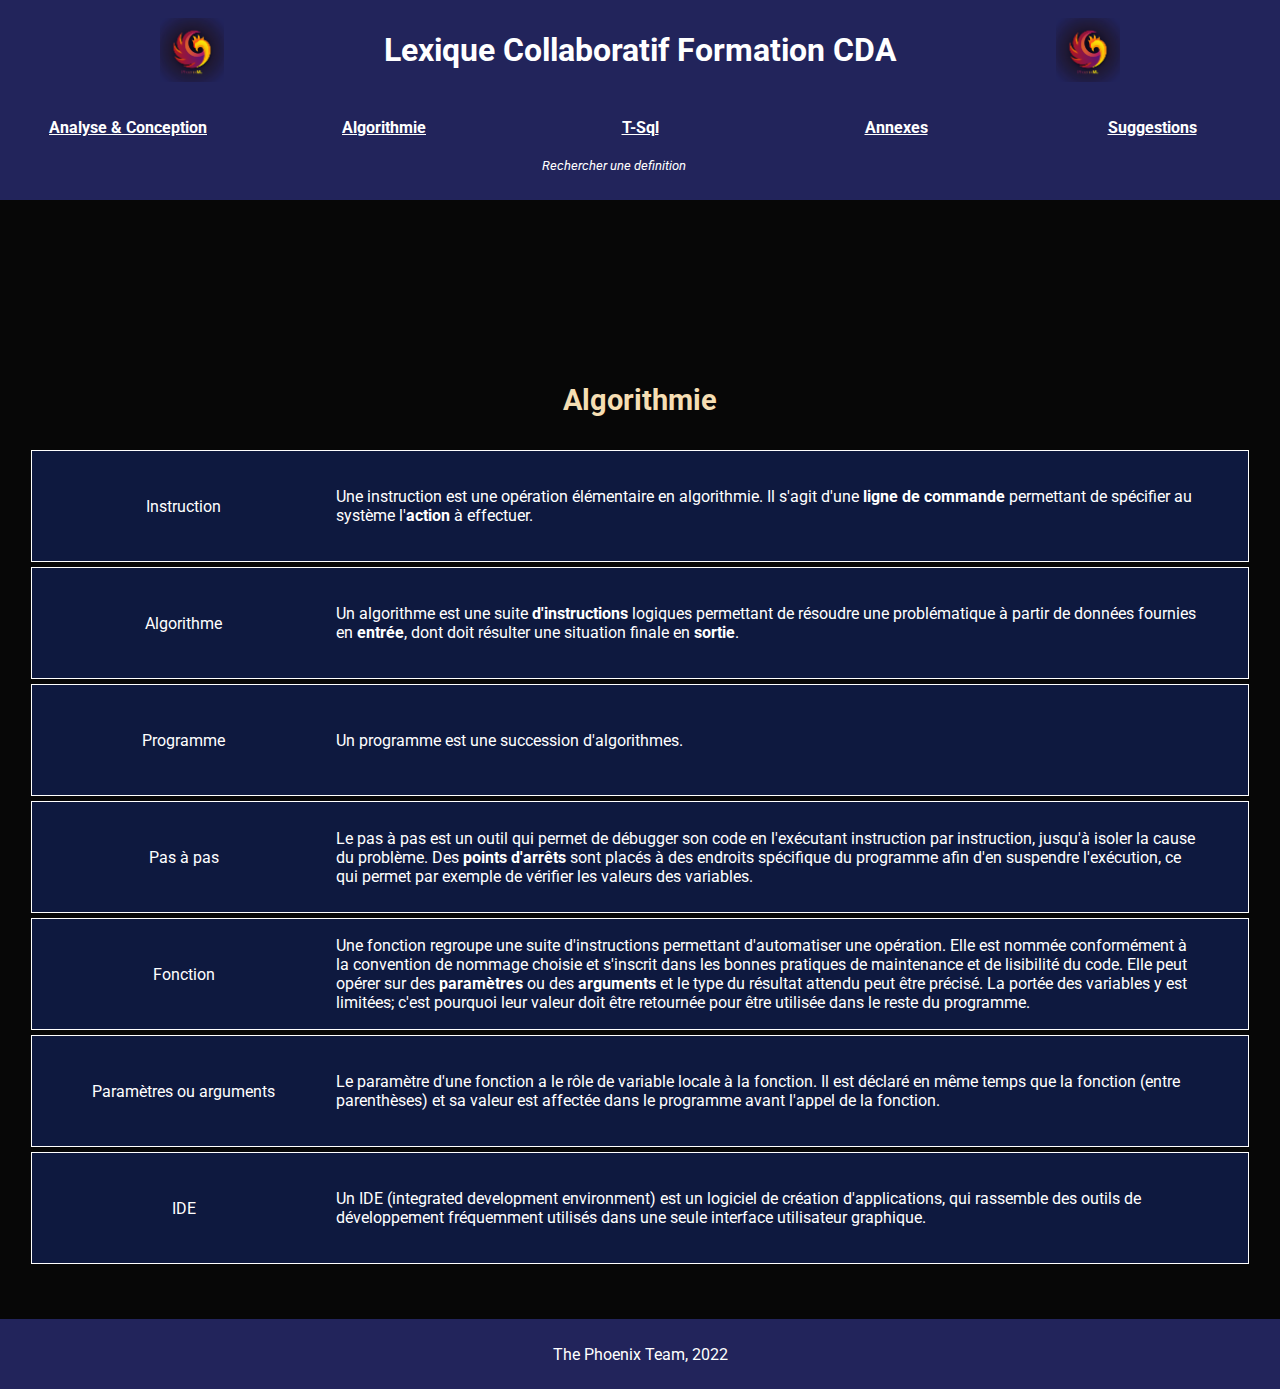
==== pages/algo.html @ 2ebdb153 "Update algo.html" ====
<!DOCTYPE html>
<html lang="fr">
<head>
    <meta charset="UTF-8">
    <meta http-equiv="X-UA-Compatible" content="IE=edge">
    <meta name="viewport" content="width=device-width, initial-scale=1.0">
    <link rel="preconnect" href="https://fonts.googleapis.com">
    <link rel="preconnect" href="https://fonts.gstatic.com" crossorigin>
    <link href="https://fonts.googleapis.com/css2?family=Roboto:wght@300&display=swap" rel="stylesheet">
    <link rel="stylesheet" href="../css/style.css" type="text/css">
    <link rel="stylesheet" href="https://cdnjs.cloudflare.com/ajax/libs/font-awesome/6.2.1/css/all.min.css" integrity="sha512-MV7K8+y+gLIBoVD59lQIYicR65iaqukzvf/nwasF0nqhPay5w/9lJmVM2hMDcnK1OnMGCdVK+iQrJ7lzPJQd1w==" crossorigin="anonymous" referrerpolicy="no-referrer" />
    <title>Phoenix Lexique</title>
</head>
<body>
    <header id="navBar">
        <a href="../index.html" id="entete" class="titre">
            <img src="../images/phoenixml.jpg" alt="Logo PhoeniXML" class="logoPromo">
            <h1>Lexique Collaboratif Formation CDA</h1>
            <img src="../images/phoenixml.jpg" alt="Logo PhoeniXML" class="logoPromo">
        </a>
        <div class="navbar">
            <div class="links">
                <a href="../pages/analyse.html">Analyse & Conception</a>
                <a href="../pages/algo.html">Algorithmie</a>
                <a href="../pages/sql.html">T-Sql</a>
                <a href="../pages/annexes.html">Annexes</a>
                <a href="../pages/suggestions.html">Suggestions</a>
            </div>
            <div class="searchbar" id="boxSearch">
                <input type="text" placeholder="Rechercher une definition" id="searchBar"><i class="fa-sharp fa-solid fa-magnifying-glass" id="startResearch"></i>
            </div>
        </div>
    </header>
    <div class="arrow-bloc" id="arrowBloc">
        <!-- <svg xmlns="http://www.w3.org/2000/svg" viewBox="0 0 384 512" class="arrow-up">
            <path d="M214.6 41.4c-12.5-12.5-32.8-12.5-45.3 0l-160 160c-12.5 12.5-12.5 32.8 0 45.3s32.8 12.5 45.3 0L160 141.2V448c0 17.7 14.3 32 32 32s32-14.3 32-32V141.2L329.4 246.6c12.5 12.5 32.8 12.5 45.3 0s12.5-32.8 0-45.3l-160-160z" fill="#FFF"/> 
        </svg> -->
        <p>Cibler le haut de l'écran pour afficher</p>
    </div>
    <div class="main" id="main">
        <div class="category"><h2>Algorithmie</h2></div>
        <!-- copier coller ligne ici -->
        <div class="tabline">
            <div class="col-left">
                <p class="definition">Instruction</p>
            </div>
            <div class="col-right">
                <p>Une instruction est une opération élémentaire en algorithmie. Il s'agit d'une <strong>ligne de commande</strong> permettant de spécifier au système l'<strong>action</strong> à effectuer.</p>
            </div>
        </div>
        <!-- Fin copier coller ligne ici -->
        <!-- copier coller ligne ici -->
        <div class="tabline">
            <div class="col-left">
                <p class="definition">Algorithme</p>
            </div>
            <div class="col-right">
                <p>Un algorithme est une suite <strong>d'instructions</strong> logiques permettant de résoudre une problématique à partir de données fournies en <strong>entrée</strong>, dont doit résulter une situation finale en <strong>sortie</strong>.</p>
            </div>
        </div>
        <!-- Fin copier coller ligne ici -->
        <!-- copier coller ligne ici -->
        <div class="tabline">
            <div class="col-left">
                <p class="definition">Programme</p>
            </div>
            <div class="col-right">
                <p>Un programme est une succession d'algorithmes.</p>
            </div>
        </div>
        <!-- Fin copier coller ligne ici -->
        <!-- copier coller ligne ici -->
        <div class="tabline">
            <div class="col-left">
                <p class="definition">Pas à pas</p>
            </div>
            <div class="col-right">
                <p>Le pas à pas est un outil qui permet de débugger son code en l'exécutant instruction par instruction, jusqu'à isoler la cause du problème. Des <strong>points d'arrêts</strong> sont placés à des endroits spécifique du programme afin d'en suspendre l'exécution, ce qui permet par exemple de vérifier les valeurs des variables.</p>
            </div>
        </div>
        
        <!-- Fin copier coller ligne ici -->
        <!-- copier coller ligne ici -->
        <div class="tabline">
            <div class="col-left">
                <p class="definition">Fonction</p>
            </div>
            <div class="col-right">
                <p>Une fonction regroupe une suite d'instructions permettant d'automatiser une opération. Elle est nommée conformément à la convention de nommage choisie et s'inscrit dans les bonnes pratiques de maintenance et de lisibilité du code. Elle peut opérer sur des <strong>paramètres</strong> ou des <strong>arguments</strong> et le type du résultat attendu peut être précisé. La portée des variables y est limitées; c'est pourquoi leur valeur doit être retournée pour être utilisée dans le reste du programme.</p>
            </div>
        </div>
        <!-- Fin copier coller ligne ici -->
        <!-- copier coller ligne ici -->
        <div class="tabline">
            <div class="col-left">
                <p class="definition">Paramètres ou arguments</p>
            </div>
            <div class="col-right">
                <p>Le paramètre d'une fonction a le rôle de variable locale à la fonction. Il est déclaré en même temps que la fonction (entre parenthèses) et sa valeur est affectée dans le programme avant l'appel de la fonction.</p>
            </div>
        </div>
        <!-- Fin copier coller ligne ici -->
        <!-- copier coller ligne ici -->
        <div class="tabline">
            <div class="col-left">
                <p class="definition">IDE</p>
            </div>
            <div class="col-right">
                <p>Un IDE (integrated development environment) est un logiciel de création d'applications, qui rassemble des outils de développement fréquemment utilisés dans une seule interface utilisateur graphique.</p>
            </div>
        </div>
    <!-- Fin copier coller ligne ici -->
        <div class="modal">
            <span class="close" id="close">&times;</span>
            <img class="modal-content" id="modal-content">
            <div class="caption"></div>
        </div>  
    </div>
    <footer>
        <p>The Phoenix Team, 2022</p>
    </footer>
    <script src ="../js/script.js"></script>
</body>
</html>
---- css/style.css ----
@import url('https://fonts.googleapis.com/css2?family=Roboto:wght@300&display=swap');

/* Global Rules */
:root{
    --primary-color:rgb(34, 36, 91);
    /* Ancienne couleur header : rgb(37, 52, 121)*/
    --secondary-color:white;
    --third-color:rgb(7, 7, 7);
    --darker-color:rgb(14, 25, 63);
}

*{
    font-family: 'Roboto', sans-serif;
    margin: 0;
    padding: 0;
    text-decoration: none;
    list-style: none;
}

body::-webkit-scrollbar 
{
    width: 0px;
    background: transparent;
}

body{
    background-color: var(--third-color);
}

h1{
    text-align: center;
    color: white;
}

h2{
    font-size: 29px;
    text-align: center;
    color: wheat;
}

a{
    color: white;
}


ul,li{
    color: var(--secondary-color);
    text-align: left;
    width: 92%;
    list-style-type: none;
}

header{
    background-color: var(--primary-color);
    color: var(--secondary-color);
    width: 100%;
    /* height:100px; */
    position: fixed;
    top: 0;
    transition: 0.5s;
    z-index: 3;
}

.bg-header{
    z-index: 1;
    position: absolute;
    top: 0px;
    background-color: var(--primary-color);
    width: 100%;
    height: 200px;
}

.arrow-bloc{
    position: fixed;
    top: -20px;
    display: flex;
    justify-content: center;
    width: 100%;
    height: 20px;
    opacity: 0;
    background-color: var(--primary-color);
    z-index: 3;
}
.arrow-bloc p{
    color: wheat;
    font-weight: 900;
    
}

.arrow-moves{
    animation: arrowMoves 10s infinite;
    animation-delay: 3s;
}

.arrow-up{
    max-width: 20px;
    color: var(wheat);
}

.logoPromo
{
    width: 4em;
    height: 4em;
}

header a{
    text-decoration: none;
   
}

.titre{
    display: flex;
    justify-content: space-evenly;
    align-items: center;
    background-color: var(--primary-color);
     z-index: 3;
     height: 100px;
}
/* global flexbox */

footer,.col-left{
    display: flex;
    flex-direction: column;
    justify-content: space-between;
    align-items: center;
}

/* footer */

footer{
    height: calc(100vh - 80vh - 200px);
    min-height: 70px;
    background-color: var(--primary-color);
    color: var(--secondary-color);
}

footer p{
    height: 100%;
    display: flex;
    align-items: center ;
}

/* navbar */

.navbar{
    display: flex;
    flex-direction: column;
    justify-content: space-evenly;
    align-items: center;
    width: 100%;
    background-color: var(--primary-color);
    z-index: 4;
    transition: 0.1s;
    height: 100px;
}

.links{
    width: 100%;
    display: flex;
}

.links a{
    color: var(--secondary-color);
    font-weight: bold;
    text-decoration: underline;
    width: 100%;
    display: flex;
    justify-content: center;
    background-color: var(--primary-color);
}

/* search bloc */

.searchbar{
    width: 250px;
    height: 28px;
    display: flex;
    justify-content: space-evenly;
    background-color: var(--primary-color);
}

.searchbar input{
    background-color: var(--primary-color);
    color: var(--secondary-color);
    width: 170px;
    border: none;
    margin-bottom: 5px;
}

.searchbar input::placeholder{
    color: var(--secondary-color);
    font-style: italic;
}

.searchbar input:focus{
    outline: none;
}

.searchbar i{
    display: flex;
    justify-content: center;
    align-items: center;
    text-align: center;
    margin-bottom: 5px;
}

.fa-magnifying-glass{
    cursor: pointer;
}

/* input valid search after */
.boxValid{
    width: 95%;
    min-height: 80px;
    display: flex;
    flex-direction: column;
    justify-content: space-evenly;
    align-items: center;
    margin-bottom: 5px;
    padding-top: 15px;
    padding-bottom: 15px;
    position: relative;
}

.boxValid p{
    color: var(--secondary-color);
}

.valid-def{
    width: 70px;
    height: 28px;
    background-color: var(--primary-color);
    color: var(--secondary-color);
    border: solid var(--secondary-color) 1px;
    border-radius: 15px;
    cursor: pointer;
}

.strong{
    font-weight: bolder;
    color: wheat;
    width: 500px;
    display: flex;
    justify-content: center;
    align-items: center;
}



/* main */

.main{
    display:flex;
    justify-content:space-evenly;
    align-items:center;
    flex-direction:column;
    min-height: 80vh;
    background-color: var(--third-color);
    margin-bottom: 50px;
    margin-top:350px;
}



.mainIndex{
    display:flex;
    justify-content:center;
    align-items:center;
    flex-direction:column;
    min-height: 80vh;
    background-color: var(--third-color);
    margin-bottom: 50px;
    padding-top: 350px;
    padding-bottom: 50px;
}

.mainIndex a{
    color:wheat;
    font-style: italic;

}

.mainIndex p,.mainIndex li,.mainIndex h2
{
    height: 50px;
}

.mainIndex ul{
    width: 500px;
    display: flex;
    justify-content: center;
    align-items: center;
    flex-direction: column;
}

.mainIndex li{
    list-style-type: decimal;
    text-align: center;
    display: flex;
    flex-direction: column;
    min-height: 70px;
    display: flex;
    justify-content: center;
    align-items: center;
}

/* annexes*/
.mainAnnexe{
    display:flex;
    justify-content:space-evenly;
    align-items:center;
    flex-direction:column;
    min-height: 80vh;
    background-color: var(--third-color);
    margin-bottom: 50px;
    margin-top: 350px;
}

.mainAnnexe a{
    width: 85%;
    text-align: center;
    margin-bottom: 15px;
}

.fa-file-pdf,.fa-table,.fa-image{
    margin-left: 10px;
}

.fa-file-pdf{
    color: firebrick;
}

.fa-table{
    color: greenyellow;
}

.fa-image{
    color: rgb(81, 135, 179);
}

/* home */

.important-title{
    font-size: 25px;
}

.welcome{
    text-align: center;
    width: 90%;
    margin-bottom: 70px;
}

.welcome, .desc{
    color: var(--secondary-color);

}

.desc{
    text-align: center;
    margin-top: 30px;
    margin-bottom: 30px;
    width: 85%;
}

.category{
    display: flex;
    justify-content: center;
    align-items: center;
    height: 100px;
    background-color: var(--third-color);
    color: var(--secondary-color);
}


/* blocs definitions */

.tabline{
    width: 95%;
    min-height: 80px;
    background-color: var(--darker-color);
    border: solid var(--secondary-color) 1px;
    display: flex;
    justify-content: space-evenly;
    align-items: center;
    margin-bottom: 5px;
    padding-top: 15px;
    padding-bottom: 15px;
    position: relative;
}

.col-left,.col-right{
    height: 100%;
}

.col-left{
    width: 25%;
}

.col-right{
    position: relative;
    overflow-y: visible;
    display: flex;
    flex-direction: column;
    justify-content: center;
    align-items: left;
    width: 75%;
}

.col-left p, .col-right p{
    color:var(--secondary-color);
    width: 95%;
    height: 100%;
}

.col-left p{
    text-align: center;
}

/* images lexique sql */

.illu-lexique{
    width: 450px;
    margin-top: 15px;
}


.illu-lexique:hover {opacity: 0.7;}

.modal {
  visibility: hidden;
  position: fixed; 
  z-index: 4; 
  padding-top: 10%; 
  left: 0;
  top: 0;
  width: 100%; 
  height: 100%; 
  overflow: auto; 
  background-color: rgb(0,0,0);
  background-color: rgba(0,0,0,0.9); 
}


.modal-content {
  margin: 250px auto 0;
  display: block;
  width: 100%;
  max-width: 900px;
}


.caption {
  margin: auto;
  display: block;
  width: 80%;
  max-width: 700px;
  text-align: center;
  color: #ccc;
  padding: 10px 0;
  height: 150px;
  text-transform: capitalize;
}


.modal-content, #caption {  
  -webkit-animation-name: zoom;
  -webkit-animation-duration: 0.6s;
  animation-name: zoom;
  animation-duration: 0.6s;
}


/* The Close Button */
.close {
  position: absolute;
  top: 15px;
  right: 35px;
  color: #f1f1f1;
  font-size: 44px;
  font-weight: bold;
  transition: 0.1s;
  z-index:99;
}

.close:hover,
.close:focus {
  color: #bbb;
  text-decoration: none;
  cursor: pointer;
}

.done {
    text-decoration: line-through;
}


/* media queries  */

@media only screen and (max-width: 700px){
    .modal-content {
      width: 100%;
    }
  }

@media screen and (max-width:900px)
{
    .navbar a{
        width: 33,33%;
        font-size: 12px;
    }
}

@media screen and (max-width:635px)
{
    .illu-lexique{
        width: 250px;

    }
}

@media screen and (max-width : 514px)
{
    h1{
        font-size: 23px;
    }

    .mainIndex ul,.strong{
        width: 90%;
    }

    .strong{
        text-align: center;
        margin-bottom: 50px;
    }

    .each-modif li,.mainIndex p{
        height:130px;
    }
}

@media screen and (max-width : 400px)
{
    header{
        align-items: center;
    }

    h1{
        color: white;
    }

    h1, h2,.strong{
        font-size: 20px;
        
        width: 90%;
        margin: auto;
    }
    .main p{
        font-size: 12px;
    }

    .col-left{
        width: 35%;
    }

    .col-right{
        width: 65%;
    }

    .illu-lexique{
        width: 120px;
    }

    .navbar{
        flex-direction: column;
        height: 200px;

    }

    .links{
        flex-direction: column;
    }

    .links a{
        margin-top: 5px;
    }

    .searchbar{
        height: 25px;
    }
    

    footer{
        height: calc(100vh - 70vh - 400px);
        background-color: var(--primary-color);
    }
}

@media screen and (max-width:374px){
    .arrow-bloc p{
        font-size: 5vw;
    }
}

@-webkit-keyframes zoom {
    from {-webkit-transform:scale(0)} 
    to {-webkit-transform:scale(1)}
  }
  
@keyframes zoom {
  from {transform:scale(0)} 
  to {transform:scale(1)}
}

@keyframes arrowMoves{
    0%{opacity: 0;transform:translateY(0px);}
    50%{transform:translateY(20px);opacity: 1;}
    100%{transform:translateY(0px);opacity: 0;}
}
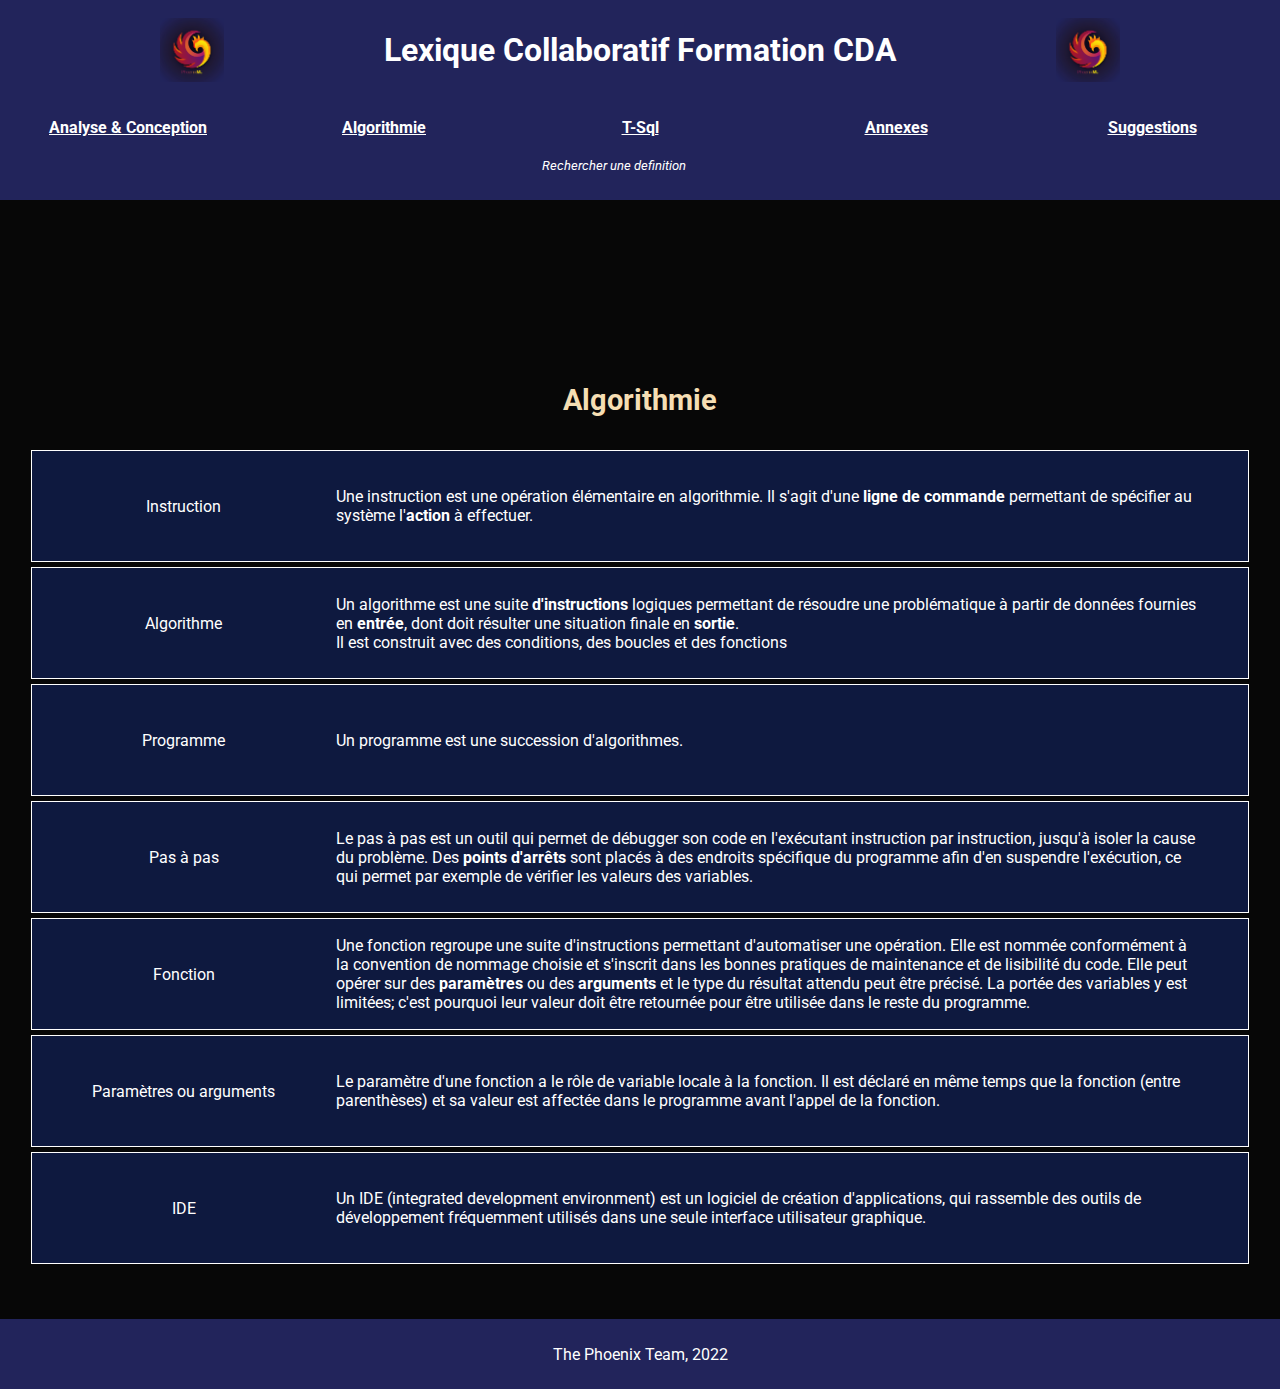
==== commit d0cce9ee: "def + css" ====
--- a/pages/algo.html
+++ b/pages/algo.html
@@ -56,6 +56,7 @@
             </div>
             <div class="col-right">
                 <p>Un algorithme est une suite <strong>d'instructions</strong> logiques permettant de résoudre une problématique à partir de données fournies en <strong>entrée</strong>, dont doit résulter une situation finale en <strong>sortie</strong>.</p>
+                <p>Il est construit avec des conditions, des boucles et des fonctions</p>
             </div>
         </div>
         <!-- Fin copier coller ligne ici -->
--- a/css/style.css
+++ b/css/style.css
@@ -430,7 +430,6 @@
   visibility: hidden;
   position: fixed; 
   z-index: 4; 
-  padding-top: 10%; 
   left: 0;
   top: 0;
   width: 100%; 
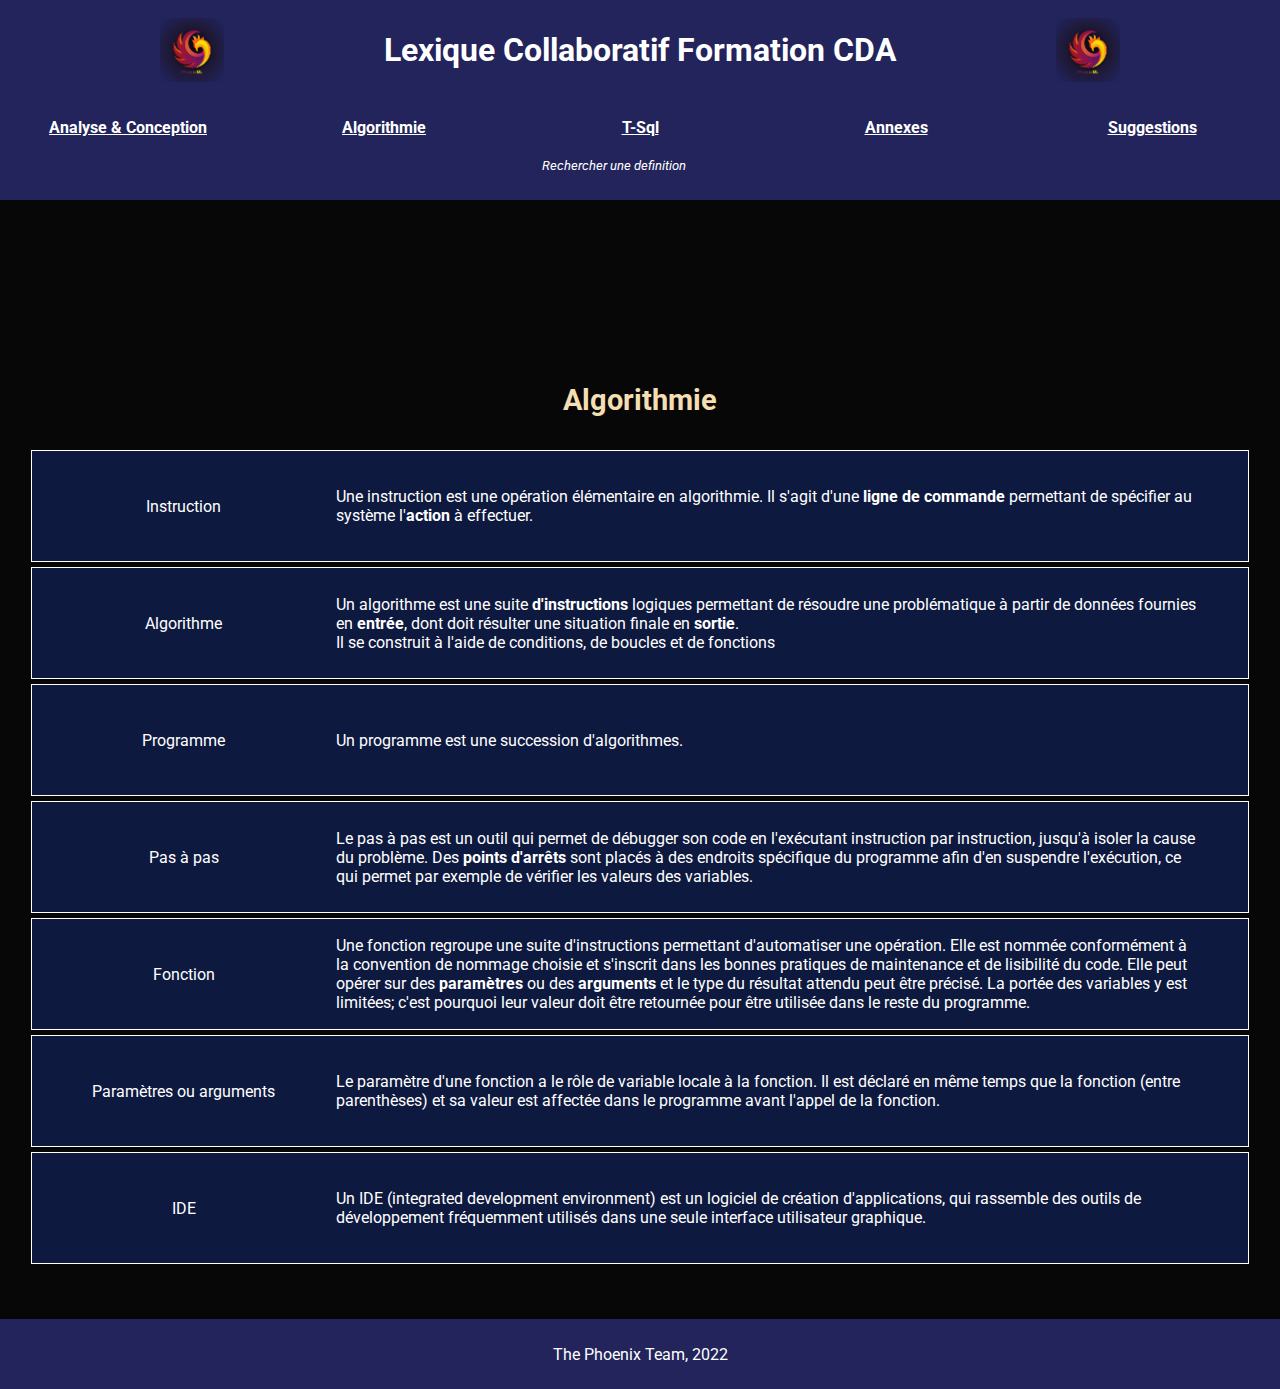
==== commit e8f323b1: "Update algo.html" ====
--- a/pages/algo.html
+++ b/pages/algo.html
@@ -56,7 +56,7 @@
             </div>
             <div class="col-right">
                 <p>Un algorithme est une suite <strong>d'instructions</strong> logiques permettant de résoudre une problématique à partir de données fournies en <strong>entrée</strong>, dont doit résulter une situation finale en <strong>sortie</strong>.</p>
-                <p>Il est construit avec des conditions, des boucles et des fonctions</p>
+                <p>Il se construit à l'aide de conditions, de boucles et de fonctions</p>
             </div>
         </div>
         <!-- Fin copier coller ligne ici -->
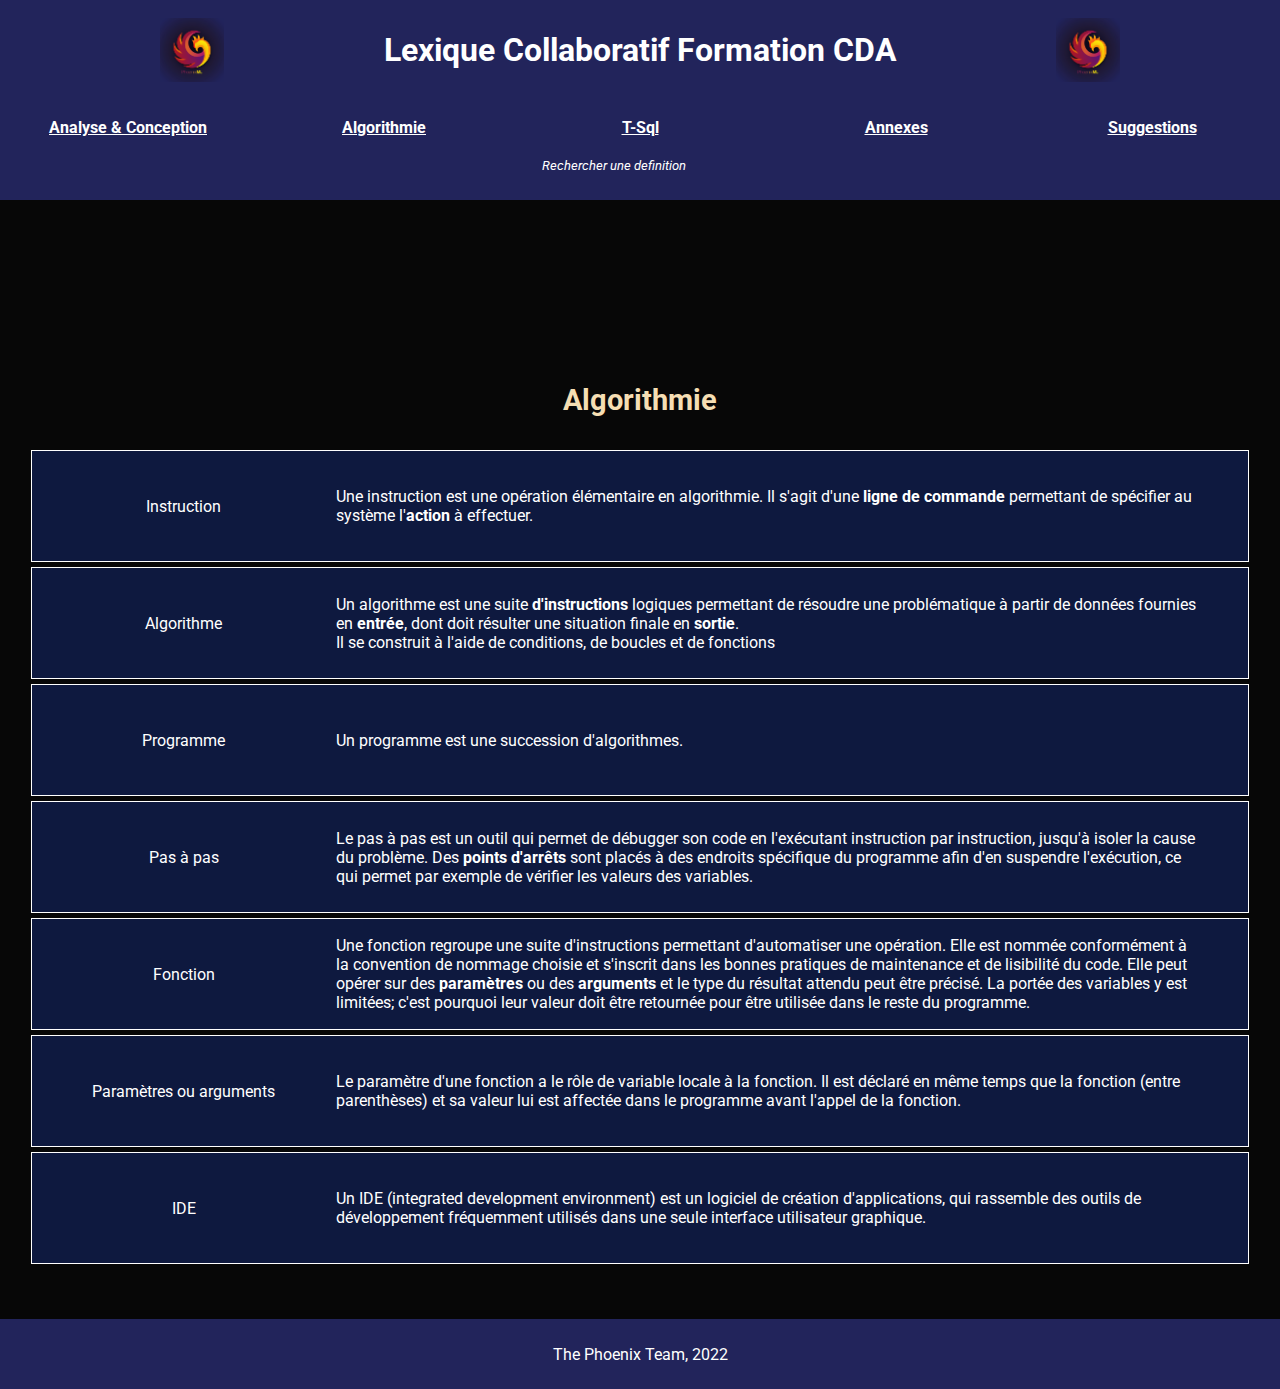
==== commit 3e261840: "def" ====
--- a/pages/algo.html
+++ b/pages/algo.html
@@ -97,7 +97,7 @@
                 <p class="definition">Paramètres ou arguments</p>
             </div>
             <div class="col-right">
-                <p>Le paramètre d'une fonction a le rôle de variable locale à la fonction. Il est déclaré en même temps que la fonction (entre parenthèses) et sa valeur est affectée dans le programme avant l'appel de la fonction.</p>
+                <p>Le paramètre d'une fonction a le rôle de variable locale à la fonction. Il est déclaré en même temps que la fonction (entre parenthèses) et sa valeur lui est affectée dans le programme avant l'appel de la fonction.</p>
             </div>
         </div>
         <!-- Fin copier coller ligne ici -->
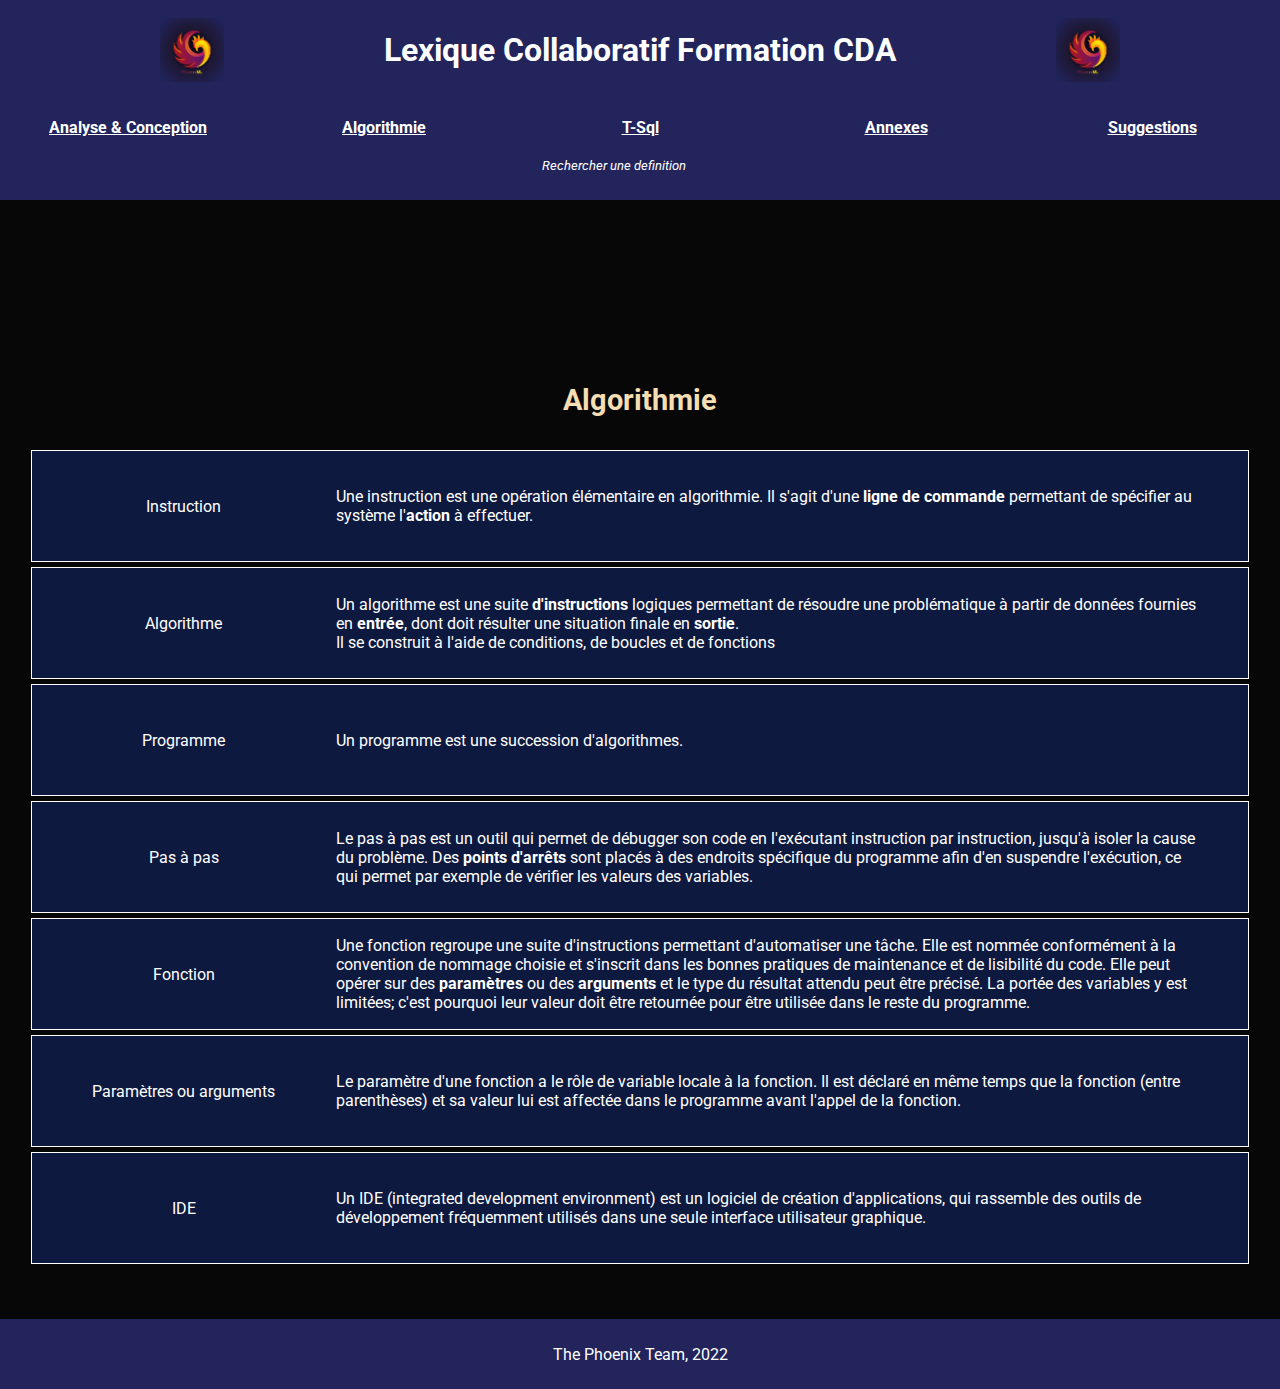
==== commit acaf1cb9: "def" ====
--- a/pages/algo.html
+++ b/pages/algo.html
@@ -87,7 +87,7 @@
                 <p class="definition">Fonction</p>
             </div>
             <div class="col-right">
-                <p>Une fonction regroupe une suite d'instructions permettant d'automatiser une opération. Elle est nommée conformément à la convention de nommage choisie et s'inscrit dans les bonnes pratiques de maintenance et de lisibilité du code. Elle peut opérer sur des <strong>paramètres</strong> ou des <strong>arguments</strong> et le type du résultat attendu peut être précisé. La portée des variables y est limitées; c'est pourquoi leur valeur doit être retournée pour être utilisée dans le reste du programme.</p>
+                <p>Une fonction regroupe une suite d'instructions permettant d'automatiser une tâche. Elle est nommée conformément à la convention de nommage choisie et s'inscrit dans les bonnes pratiques de maintenance et de lisibilité du code. Elle peut opérer sur des <strong>paramètres</strong> ou des <strong>arguments</strong> et le type du résultat attendu peut être précisé. La portée des variables y est limitées; c'est pourquoi leur valeur doit être retournée pour être utilisée dans le reste du programme.</p>
             </div>
         </div>
         <!-- Fin copier coller ligne ici -->
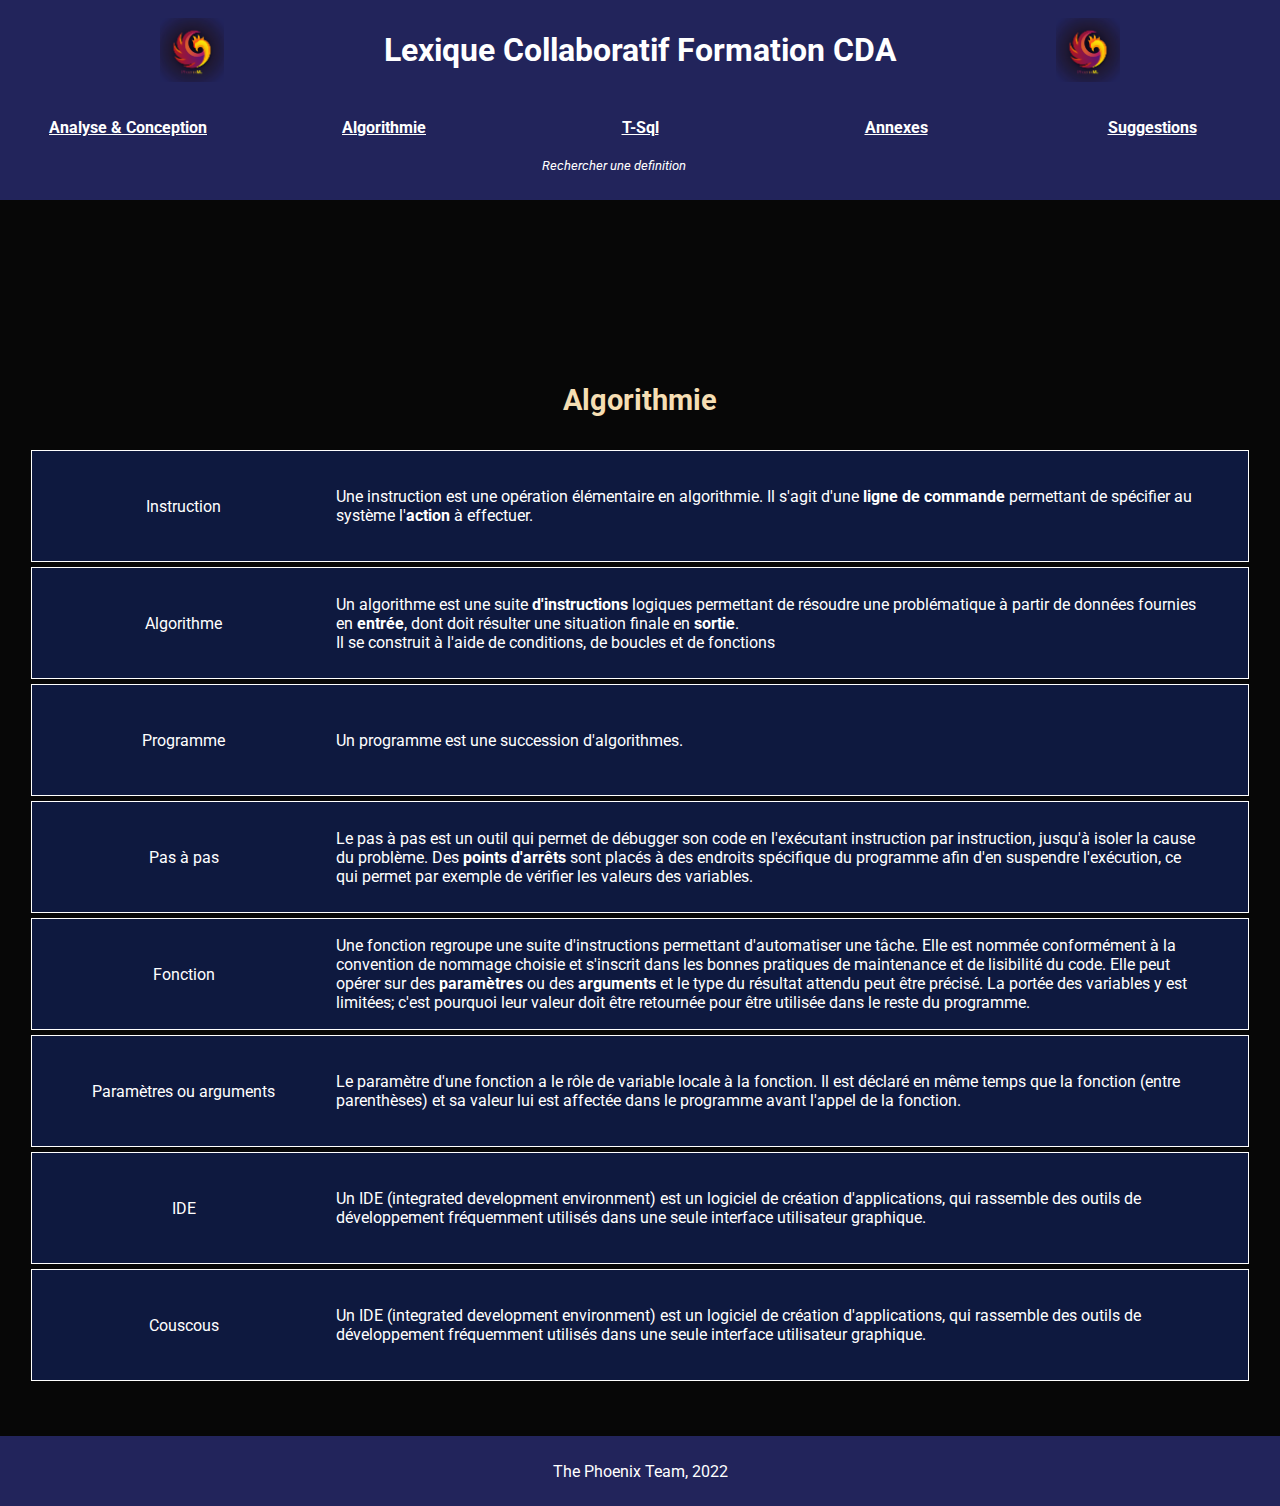
==== commit 2c8bc549: "Update algo.html" ====
--- a/pages/algo.html
+++ b/pages/algo.html
@@ -111,6 +111,16 @@
             </div>
         </div>
     <!-- Fin copier coller ligne ici -->
+     <!-- copier coller ligne ici -->
+     <div class="tabline">
+        <div class="col-left">
+            <p class="definition">Couscous</p>
+        </div>
+        <div class="col-right">
+            <p>Un IDE (integrated development environment) est un logiciel de création d'applications, qui rassemble des outils de développement fréquemment utilisés dans une seule interface utilisateur graphique.</p>
+        </div>
+    </div>
+<!-- Fin copier coller ligne ici -->
         <div class="modal">
             <span class="close" id="close">&times;</span>
             <img class="modal-content" id="modal-content">
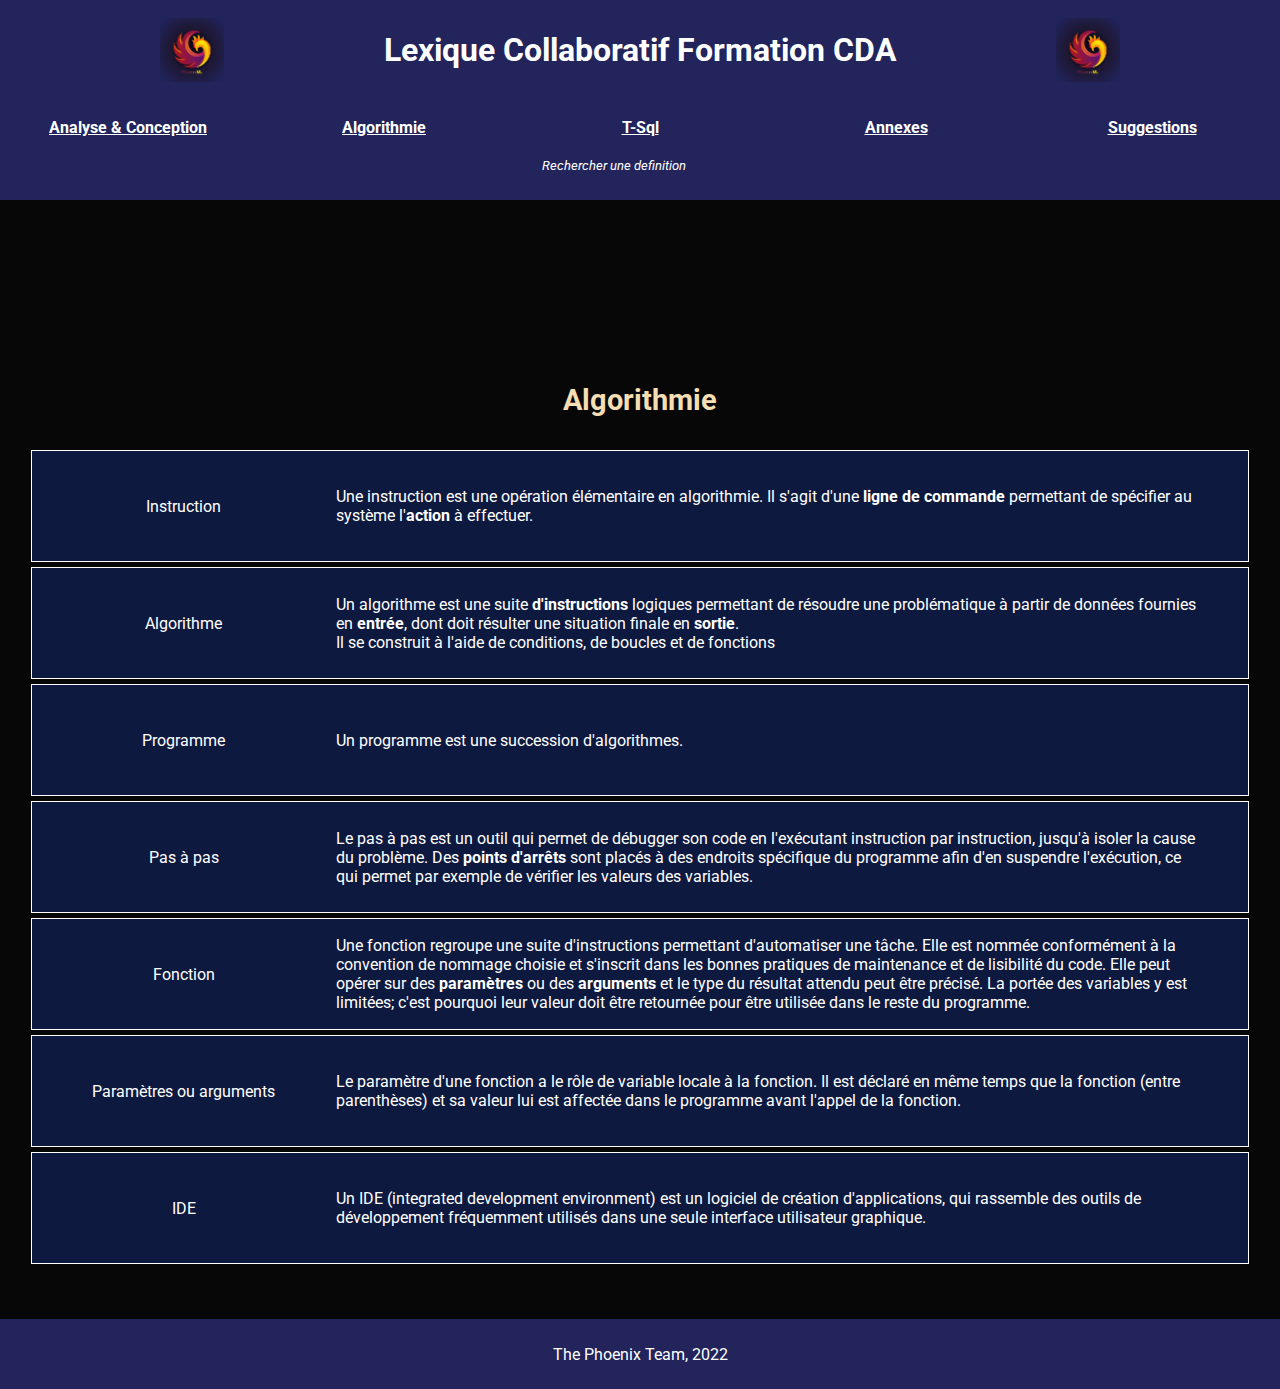
==== commit db5b8bb5: "Update algo.html" ====
--- a/pages/algo.html
+++ b/pages/algo.html
@@ -111,16 +111,6 @@
             </div>
         </div>
     <!-- Fin copier coller ligne ici -->
-     <!-- copier coller ligne ici -->
-     <div class="tabline">
-        <div class="col-left">
-            <p class="definition">Couscous</p>
-        </div>
-        <div class="col-right">
-            <p>Un IDE (integrated development environment) est un logiciel de création d'applications, qui rassemble des outils de développement fréquemment utilisés dans une seule interface utilisateur graphique.</p>
-        </div>
-    </div>
-<!-- Fin copier coller ligne ici -->
         <div class="modal">
             <span class="close" id="close">&times;</span>
             <img class="modal-content" id="modal-content">
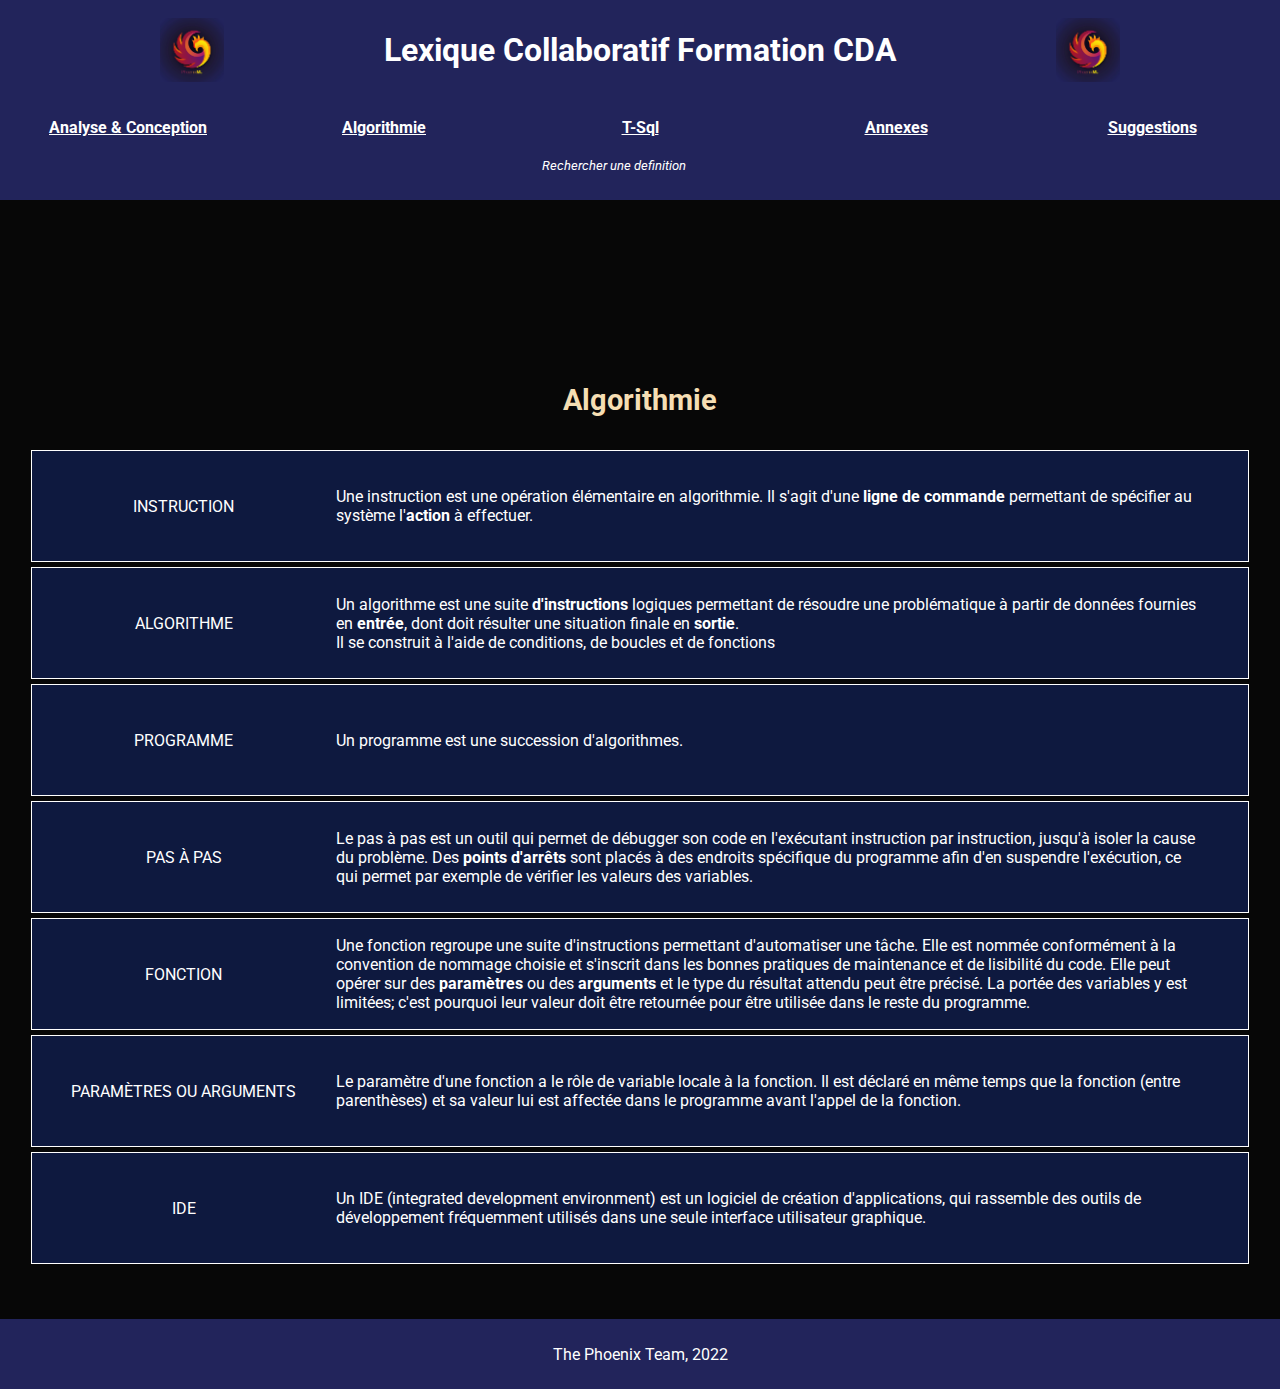
==== commit 3bd62c15: "change img format" ====
--- a/pages/algo.html
+++ b/pages/algo.html
@@ -14,9 +14,9 @@
 <body>
     <header id="navBar">
         <a href="../index.html" id="entete" class="titre">
-            <img src="../images/phoenixml.jpg" alt="Logo PhoeniXML" class="logoPromo">
+            <img src="../images/phoenixml.webp" alt="Logo PhoeniXML" class="logoPromo">
             <h1>Lexique Collaboratif Formation CDA</h1>
-            <img src="../images/phoenixml.jpg" alt="Logo PhoeniXML" class="logoPromo">
+            <img src="../images/phoenixml.webp" alt="Logo PhoeniXML" class="logoPromo">
         </a>
         <div class="navbar">
             <div class="links">
--- a/css/style.css
+++ b/css/style.css
@@ -396,6 +396,10 @@
     width: 25%;
 }
 
+.definition{
+    text-transform: uppercase;
+}
+
 .col-right{
     position: relative;
     overflow-y: visible;
@@ -421,6 +425,8 @@
 .illu-lexique{
     width: 450px;
     margin-top: 15px;
+    margin-bottom: 15px;
+    cursor: pointer;
 }
 
 
